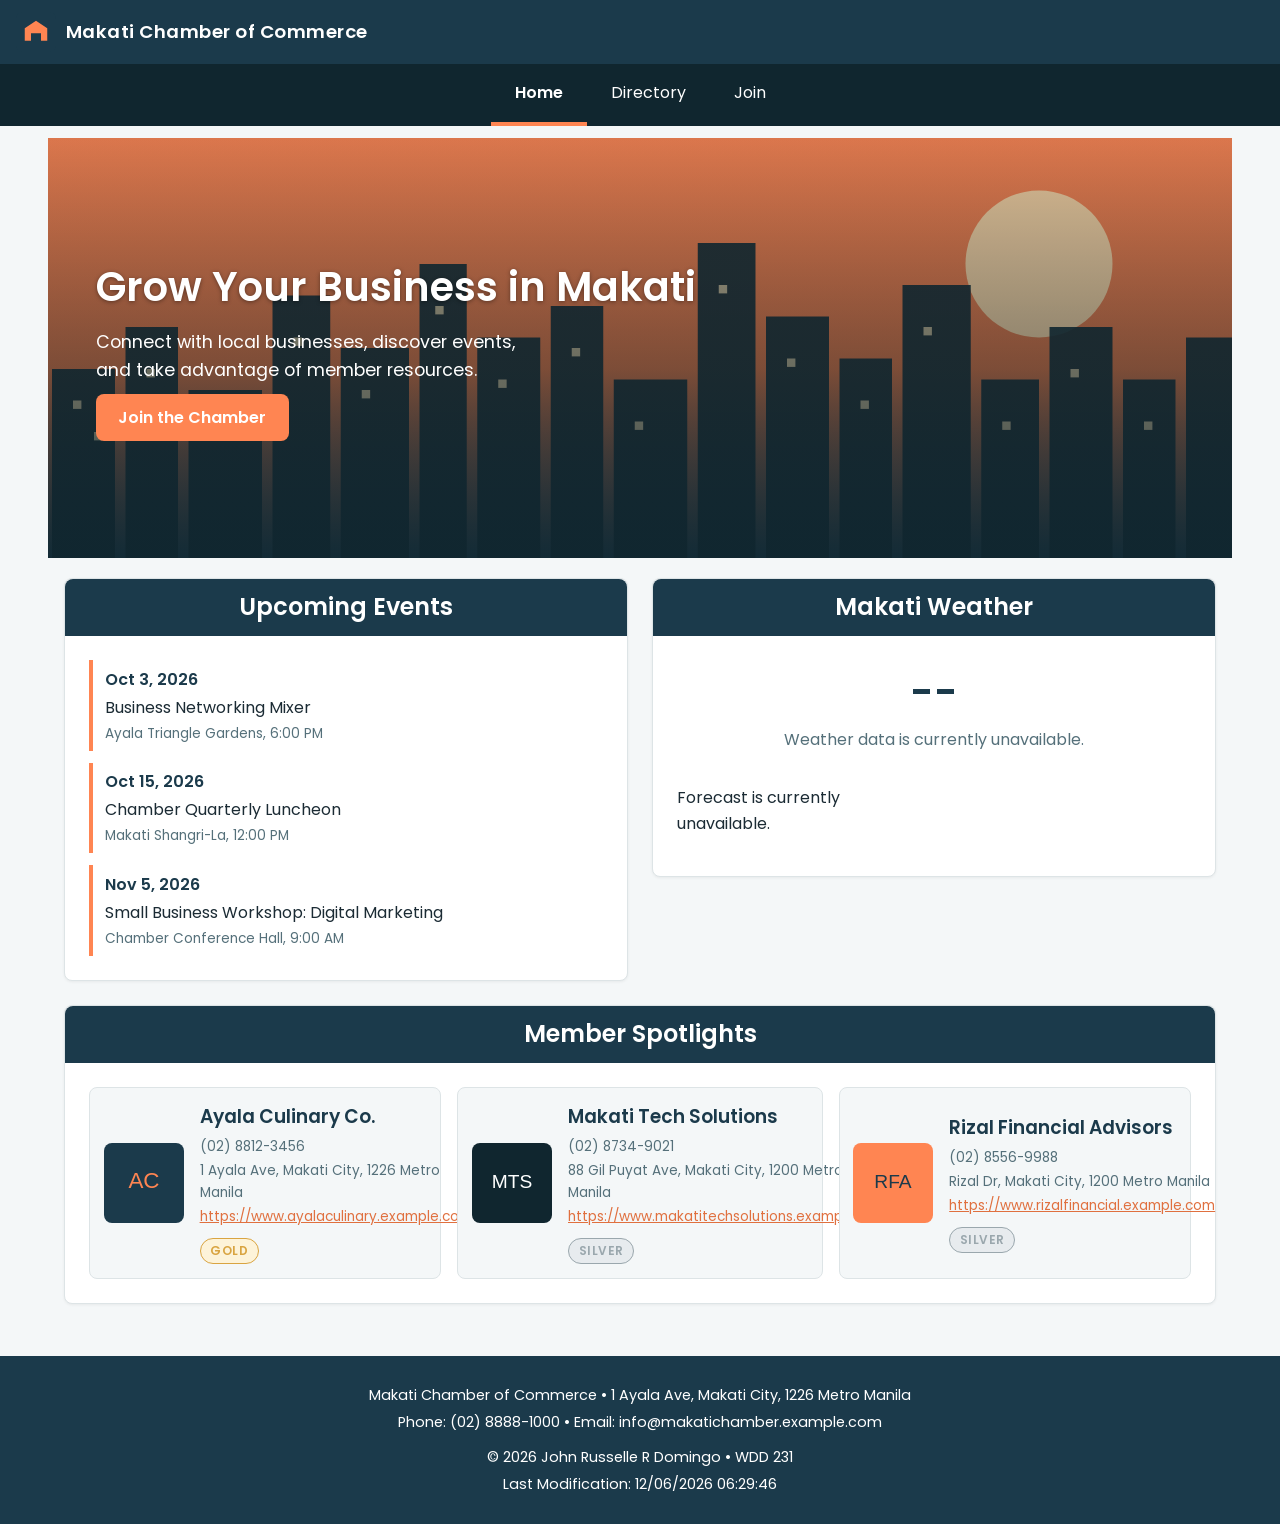
==== chamber/index.html @ a544ff93 "fix color contrast issues" ====
<!DOCTYPE html>
<html lang="en">
<head>
    <meta charset="UTF-8">
    <meta name="viewport" content="width=device-width, initial-scale=1.0">
    <title>Home | Makati Chamber of Commerce</title>
    <meta name="description" content="Makati Chamber of Commerce home page - join, connect, and grow with local businesses in Makati City.">
    <meta name="author" content="John Russelle R Domingo">

    <!-- Favicon -->
    <link rel="icon" type="image/x-icon" href="../images/favicon.ico">

    <!-- Facebook / Open Graph -->
    <meta property="og:title" content="Home | Makati Chamber of Commerce">
    <meta property="og:description" content="Makati Chamber of Commerce home page - join, connect, and grow with local businesses in Makati City.">
    <meta property="og:image" content="https://kiddogreed.github.io/wdd231/chamber/images/chamber-share.svg">
    <meta property="og:url" content="https://kiddogreed.github.io/wdd231/chamber/index.html">
    <meta property="og:type" content="website">

    <!-- Google Fonts -->
    <link rel="preconnect" href="https://fonts.googleapis.com">
    <link rel="preconnect" href="https://fonts.gstatic.com" crossorigin>
    <link href="https://fonts.googleapis.com/css2?family=Poppins:wght@300;400;500;600;700&display=swap" rel="stylesheet">

    <!-- CSS Stylesheets -->
    <link rel="stylesheet" href="styles/normalize.css">
    <link rel="stylesheet" href="styles/small.css">
    <link rel="stylesheet" href="styles/larger.css">

    <!-- JavaScript Files -->
    <script src="scripts/navigation.js" defer></script>
    <script src="scripts/date.js" defer></script>
    <script src="scripts/weather.js" defer></script>
    <script src="scripts/spotlights.js" defer></script>
</head>
<body>
    <header>
        <div class="logo-container">
            <img src="images/logo.svg" alt="Makati Chamber of Commerce logo" width="40" height="40">
            <span>Makati Chamber of Commerce</span>
        </div>
        <button id="hamburger" aria-label="Toggle navigation menu" aria-expanded="false" aria-controls="primary-nav">&#9776;</button>
    </header>

    <nav id="primary-nav">
        <ul>
            <li><a href="index.html" class="active" aria-current="page">Home</a></li>
            <li><a href="directory.html">Directory</a></li>
            <li><a href="join.html">Join</a></li>
        </ul>
    </nav>

    <main>
        <section class="hero">
            <img src="images/hero.svg" alt="Makati City skyline at sunset" class="hero-image">
            <div class="hero-content">
                <h1>Grow Your Business in Makati</h1>
                <p>Connect with local businesses, discover events, and take advantage of member resources.</p>
                <a href="join.html" class="cta-button">Join the Chamber</a>
            </div>
        </section>

        <div class="home-columns">
            <section id="events" class="card">
                <h2>Upcoming Events</h2>
                <ul class="events-list">
                    <li>
                        <span class="event-date">Oct 3, 2026</span>
                        <span class="event-name">Business Networking Mixer</span>
                        <span class="event-location">Ayala Triangle Gardens, 6:00 PM</span>
                    </li>
                    <li>
                        <span class="event-date">Oct 15, 2026</span>
                        <span class="event-name">Chamber Quarterly Luncheon</span>
                        <span class="event-location">Makati Shangri-La, 12:00 PM</span>
                    </li>
                    <li>
                        <span class="event-date">Nov 5, 2026</span>
                        <span class="event-name">Small Business Workshop: Digital Marketing</span>
                        <span class="event-location">Chamber Conference Hall, 9:00 AM</span>
                    </li>
                </ul>
            </section>

            <section id="weather" class="card">
                <h2>Makati Weather</h2>
                <div class="weather-current">
                    <p id="current-temp">--</p>
                    <p id="weather-desc">Loading weather...</p>
                </div>
                <div id="forecast" class="forecast-grid" aria-label="Three day forecast">
                    <!-- Dynamically populated via weather.js -->
                </div>
            </section>
        </div>

        <section id="spotlights" class="card">
            <h2>Member Spotlights</h2>
            <div id="spotlights-container" class="spotlights-grid">
                <!-- Dynamically populated via spotlights.js -->
            </div>
        </section>
    </main>

    <footer>
        <div class="footer-contact">
            <p>Makati Chamber of Commerce &bull; 1 Ayala Ave, Makati City, 1226 Metro Manila</p>
            <p>Phone: (02) 8888-1000 &bull; Email: info@makatichamber.example.com</p>
        </div>
        <p>&copy; <span id="currentyear"></span> John Russelle R Domingo &bull; WDD 231</p>
        <p id="lastModified"></p>
    </footer>
</body>
</html>
---- chamber/styles/small.css ----
/* ==========================================================================
   Base variables & reset
   ========================================================================== */
:root {
    --color-primary: #1b3a4b;
    --color-primary-dark: #10262f;
    --color-accent: #ff8552;
    --color-accent-dark: #e0703f;
    --bg-body: #f4f7f8;
    --bg-card: #ffffff;
    --text-main: #1b2b34;
    --text-muted: #55707a;
    --member-bg: #f0e6d2;
    --silver-bg: #e7ebee;
    --silver-border: #9aa7ad;
    --gold-bg: #fdf3d9;
    --gold-border: #d9a441;
    --radius: 8px;
    --font-body: 'Poppins', sans-serif;
}

*,
*::before,
*::after {
    box-sizing: border-box;
}

body {
    font-family: var(--font-body);
    background-color: var(--bg-body);
    color: var(--text-main);
    line-height: 1.6;
}

h1,
h2,
h3 {
    font-weight: 600;
}

img {
    max-width: 100%;
    height: auto;
    display: block;
}

/* ==========================================================================
   Header
   ========================================================================== */
header {
    background-color: var(--color-primary);
    color: #fff;
    display: flex;
    justify-content: space-between;
    align-items: center;
    padding: 0.75rem 1rem;
    position: sticky;
    top: 0;
    z-index: 100;
}

.logo-container {
    display: flex;
    align-items: center;
    gap: 0.6rem;
    font-size: 1.15rem;
    font-weight: 600;
    letter-spacing: 0.5px;
}

#hamburger {
    background: none;
    border: none;
    color: #fff;
    font-size: 1.8rem;
    line-height: 1;
    cursor: pointer;
    padding: 0.25rem 0.5rem;
}

/* ==========================================================================
   Navigation
   ========================================================================== */
nav {
    background-color: var(--color-primary-dark);
    display: none;
}

nav.open {
    display: block;
}

nav ul {
    list-style-type: none;
    margin: 0;
    padding: 0;
}

nav a {
    display: block;
    color: #fff;
    text-decoration: none;
    padding: 0.9rem 1rem;
    text-align: center;
    border-left: 4px solid transparent;
    transition: background-color 0.15s ease, border-color 0.15s ease;
}

nav a:hover,
nav a:focus {
    background-color: var(--color-accent-dark);
}

nav a.active {
    border-left-color: var(--color-accent);
    font-weight: 600;
}

/* ==========================================================================
   Main layout
   ========================================================================== */
main {
    padding: 1.25rem 1rem;
    max-width: 1200px;
    margin: 0 auto;
}

main > h1 {
    margin-top: 0;
}

.card {
    background-color: var(--bg-card);
    border: 1px solid #dde4e6;
    border-radius: var(--radius);
    padding: 1rem;
    margin-bottom: 1.25rem;
    box-shadow: 0 1px 3px rgba(0, 0, 0, 0.06);
}

.card h2 {
    margin: -1rem -1rem 1rem -1rem;
    background-color: var(--color-primary);
    color: #fff;
    padding: 0.6rem 1rem;
    text-align: center;
    border-radius: var(--radius) var(--radius) 0 0;
}

/* ==========================================================================
   Hero
   ========================================================================== */
.hero {
    position: relative;
    margin: -1.25rem -1rem 1.25rem -1rem;
}

.hero-image {
    width: 100%;
    height: 260px;
    object-fit: cover;
}

.hero-content {
    position: absolute;
    inset: 0;
    display: flex;
    flex-direction: column;
    justify-content: center;
    align-items: center;
    text-align: center;
    gap: 0.6rem;
    padding: 1rem;
    color: #fff;
    background: linear-gradient(180deg, rgba(16, 38, 47, 0.15), rgba(16, 38, 47, 0.75));
}

.hero-content h1 {
    margin: 0;
    font-size: 1.5rem;
    text-shadow: 0 1px 4px rgba(0, 0, 0, 0.4);
}

.hero-content p {
    margin: 0;
    max-width: 32ch;
    font-size: 0.95rem;
}

.cta-button {
    display: inline-block;
    background-color: var(--color-accent);
    color: #fff;
    text-decoration: none;
    font-weight: 600;
    padding: 0.65rem 1.4rem;
    border-radius: var(--radius);
    transition: background-color 0.15s ease;
}

.cta-button:hover,
.cta-button:focus {
    background-color: var(--color-accent-dark);
}

/* ==========================================================================
   Events
   ========================================================================== */
.events-list {
    list-style-type: none;
    margin: 0;
    padding: 0;
    display: flex;
    flex-direction: column;
    gap: 0.75rem;
}

.events-list li {
    display: flex;
    flex-direction: column;
    gap: 0.15rem;
    border-left: 4px solid var(--color-accent);
    padding: 0.4rem 0.75rem;
}

.event-date {
    font-weight: 600;
    color: var(--color-primary);
}

.event-location {
    font-size: 0.85rem;
    color: var(--text-muted);
}

/* ==========================================================================
   Weather
   ========================================================================== */
.weather-current {
    text-align: center;
    margin-bottom: 1rem;
}

#current-temp {
    font-size: 2.5rem;
    font-weight: 600;
    color: var(--color-primary);
    margin: 0;
}

#weather-desc {
    margin: 0.2rem 0 0 0;
    color: var(--text-muted);
}

.forecast-grid {
    display: grid;
    grid-template-columns: repeat(3, 1fr);
    gap: 0.6rem;
}

.forecast-day {
    background-color: var(--bg-body);
    border-radius: var(--radius);
    padding: 0.6rem 0.3rem;
    text-align: center;
}

.forecast-day-name {
    font-weight: 600;
    margin: 0 0 0.25rem 0;
    color: var(--color-primary);
}

.forecast-temp {
    margin: 0;
    font-size: 1.1rem;
}

.forecast-desc {
    margin: 0.2rem 0 0 0;
    font-size: 0.8rem;
    color: var(--text-muted);
}

/* ==========================================================================
   Spotlights
   ========================================================================== */
.spotlights-grid {
    display: grid;
    grid-template-columns: 1fr;
    gap: 1rem;
}

.spotlight-card {
    display: flex;
    align-items: center;
    gap: 1rem;
    background-color: var(--bg-body);
    border: 1px solid #dde4e6;
    border-radius: var(--radius);
    padding: 0.85rem;
}

.spotlight-card img {
    width: 80px;
    height: 80px;
    flex: 0 0 auto;
    border-radius: var(--radius);
}

.spotlight-info h3 {
    margin: 0 0 0.25rem 0;
    color: var(--color-primary);
}

.spotlight-info p {
    margin: 0.15rem 0;
    font-size: 0.85rem;
    color: var(--text-muted);
}

.spotlight-info a {
    color: var(--color-accent-dark);
    overflow-wrap: break-word;
}

/* ==========================================================================
   Directory controls
   ========================================================================== */
.directory-controls {
    display: flex;
    justify-content: space-between;
    align-items: center;
    flex-wrap: wrap;
    gap: 0.75rem;
    margin-bottom: 1.25rem;
}

.view-buttons {
    display: flex;
    gap: 0.5rem;
}

.view-buttons button {
    padding: 0.5rem 1rem;
    border: 1px solid var(--color-primary);
    background-color: #fff;
    color: var(--color-primary);
    cursor: pointer;
    border-radius: var(--radius);
    font-family: var(--font-body);
    font-size: 0.95rem;
    transition: background-color 0.15s ease, color 0.15s ease;
}

.view-buttons button:hover {
    background-color: var(--color-primary);
    color: #fff;
}

.view-buttons button.view-active {
    background-color: var(--color-accent);
    border-color: var(--color-accent);
    color: #fff;
}

/* ==========================================================================
   Members: grid view (default)
   ========================================================================== */
#members-container {
    display: grid;
    grid-template-columns: 1fr;
    gap: 1rem;
}

#members-container.list-view {
    display: flex;
    flex-direction: column;
    gap: 0.75rem;
}

.member-card {
    background-color: var(--bg-card);
    border: 1px solid #dde4e6;
    border-radius: var(--radius);
    padding: 1rem;
    box-shadow: 0 1px 3px rgba(0, 0, 0, 0.06);
}

.member-card img {
    width: 100%;
    border-radius: var(--radius);
    margin-bottom: 0.6rem;
}

.member-card h3 {
    margin: 0 0 0.35rem 0;
    color: var(--color-primary);
}

.member-card p {
    margin: 0.2rem 0;
    font-size: 0.9rem;
    color: var(--text-muted);
}

.member-card a {
    color: var(--color-accent-dark);
    overflow-wrap: break-word;
}

.membership-badge {
    display: inline-block;
    margin-top: 0.5rem;
    padding: 0.15rem 0.6rem;
    border-radius: 999px;
    font-size: 0.75rem;
    font-weight: 600;
    text-transform: uppercase;
    letter-spacing: 0.5px;
}

.membership-badge.member {
    background-color: var(--member-bg);
    color: #7a5b1e;
}

.membership-badge.silver {
    background-color: var(--silver-bg);
    color: var(--silver-border);
    border: 1px solid var(--silver-border);
}

.membership-badge.gold {
    background-color: var(--gold-bg);
    color: var(--gold-border);
    border: 1px solid var(--gold-border);
}

/* List view: image beside details */
#members-container.list-view .member-card {
    display: flex;
    align-items: center;
    gap: 1rem;
}

#members-container.list-view .member-card img {
    width: 80px;
    height: 80px;
    flex: 0 0 auto;
    margin-bottom: 0;
}

#members-container.list-view .member-info {
    min-width: 0;
}

#members-container.list-view .member-info p,
#members-container.list-view .member-info a {
    overflow-wrap: break-word;
}

/* ==========================================================================
   Footer
   ========================================================================== */
footer {
    background-color: var(--color-primary);
    color: #fff;
    text-align: center;
    padding: 1.5rem 1rem;
}

.footer-contact {
    margin-bottom: 0.75rem;
    font-size: 0.9rem;
}

footer p {
    margin: 0.25rem 0;
    font-size: 0.9rem;
}
---- chamber/styles/larger.css ----
/* ==========================================================================
   Larger screens (768px and up): horizontal nav, multi-column layout
   ========================================================================== */
@media (min-width: 768px) {
    #hamburger {
        display: none;
    }

    nav {
        display: block !important;
        background-color: var(--color-primary-dark);
    }

    nav ul {
        display: flex;
        justify-content: center;
    }

    nav li {
        flex: 0 1 auto;
    }

    nav a {
        border-left: none;
        border-bottom: 4px solid transparent;
        padding: 1rem 1.5rem;
    }

    nav a.active {
        border-left-color: transparent;
        border-bottom-color: var(--color-accent);
    }

    main {
        padding: 2rem 1.5rem;
    }

    .card {
        padding: 1.5rem;
    }

    .card h2 {
        margin: -1.5rem -1.5rem 1.5rem -1.5rem;
    }

    #members-container {
        grid-template-columns: repeat(2, 1fr);
    }

    .hero-image {
        height: 420px;
    }

    .hero-content {
        align-items: flex-start;
        text-align: left;
        padding: 3rem;
    }

    .hero-content h1 {
        font-size: 2.5rem;
    }

    .hero-content p {
        max-width: 40ch;
        font-size: 1.1rem;
    }

    main > .card + .card {
        margin-top: 1.5rem;
    }

    .home-columns {
        display: flex;
        gap: 1.5rem;
        align-items: flex-start;
        margin-bottom: 1.5rem;
    }

    .home-columns > .card {
        flex: 1;
        margin-top: 0;
        margin-bottom: 0;
    }

    .spotlights-grid {
        grid-template-columns: repeat(2, 1fr);
    }
}

@media (min-width: 1024px) {
    #members-container {
        grid-template-columns: repeat(3, 1fr);
    }

    .spotlights-grid {
        grid-template-columns: repeat(3, 1fr);
    }
}
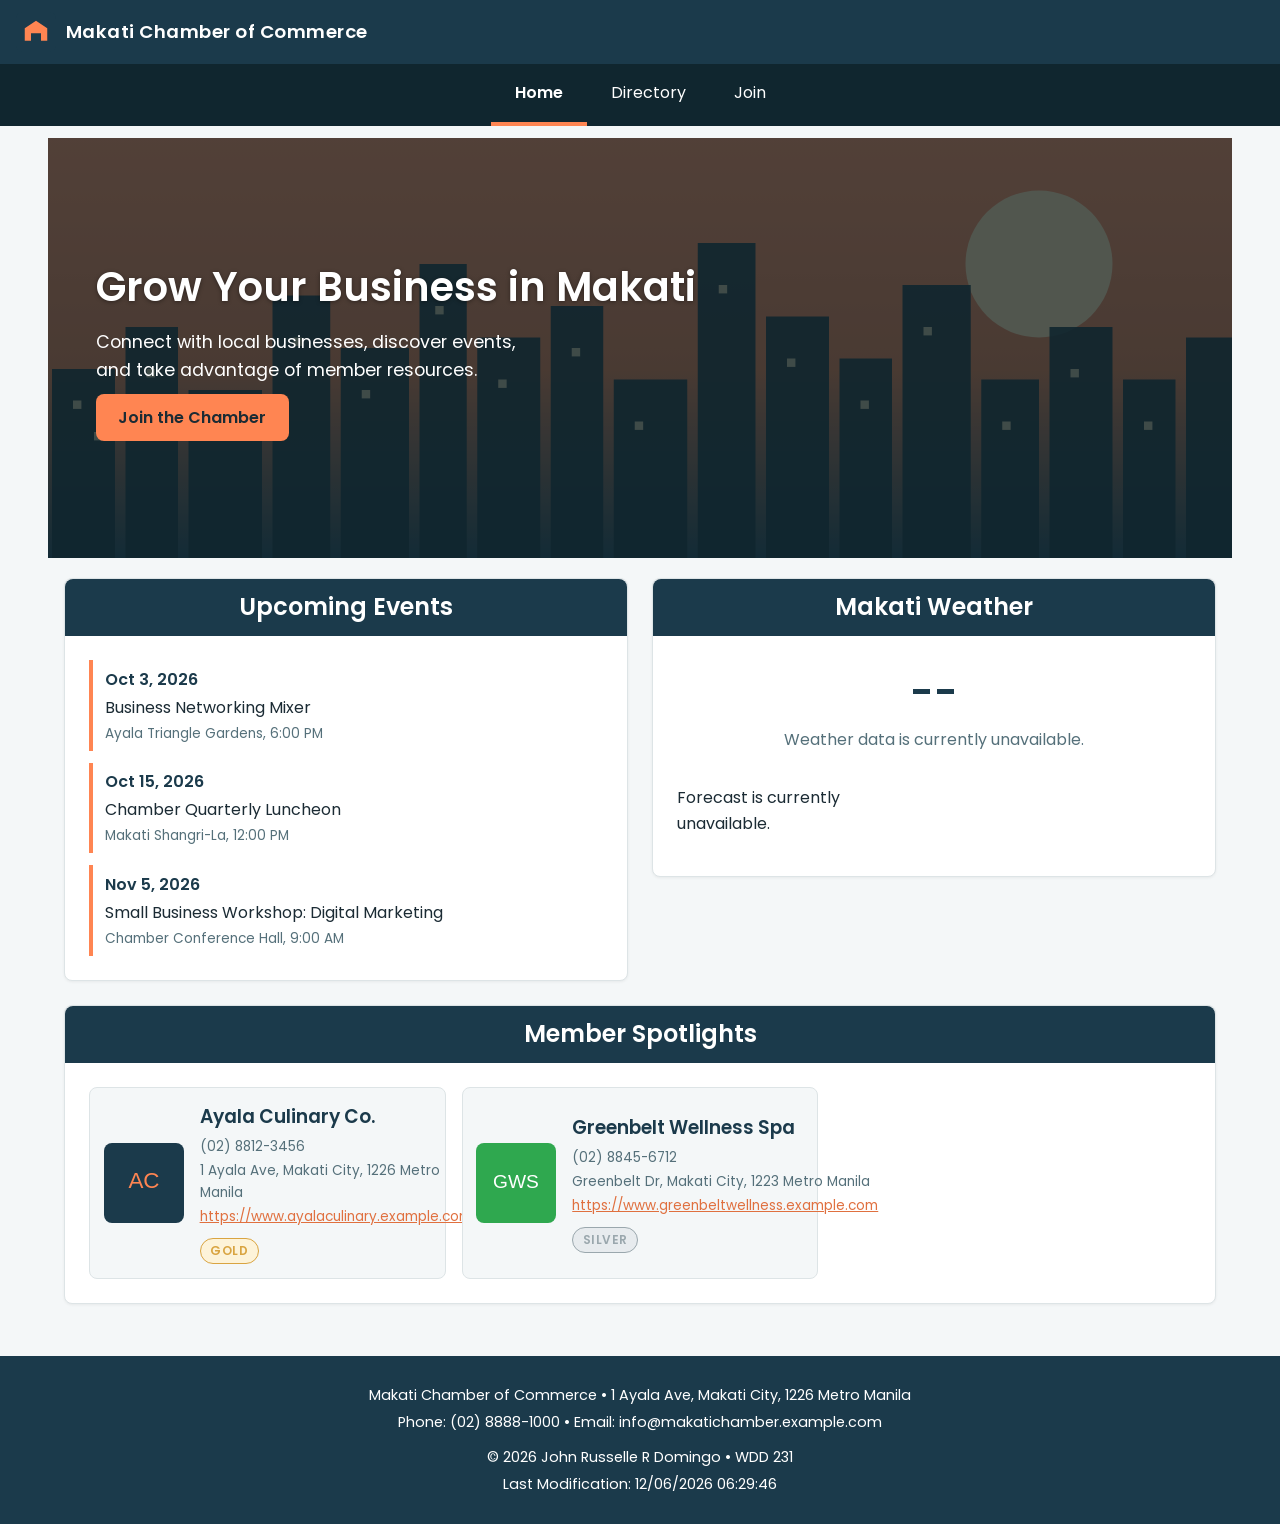
==== commit 7129e471: "fix audit issue" ====
--- a/chamber/index.html
+++ b/chamber/index.html
@@ -88,7 +88,7 @@
                     <p id="current-temp">--</p>
                     <p id="weather-desc">Loading weather...</p>
                 </div>
-                <div id="forecast" class="forecast-grid" aria-label="Three day forecast">
+                <div id="forecast" class="forecast-grid" role="group" aria-label="Three day forecast">
                     <!-- Dynamically populated via weather.js -->
                 </div>
             </section>
--- a/chamber/styles/small.css
+++ b/chamber/styles/small.css
@@ -172,7 +172,8 @@
     gap: 0.6rem;
     padding: 1rem;
     color: #fff;
-    background: linear-gradient(180deg, rgba(16, 38, 47, 0.15), rgba(16, 38, 47, 0.75));
+    /* solid-ish scrim (not a gradient) so text contrast is guaranteed regardless of the photo underneath */
+    background-color: rgba(16, 38, 47, 0.72);
 }
 
 .hero-content h1 {
@@ -190,7 +191,7 @@
 .cta-button {
     display: inline-block;
     background-color: var(--color-accent);
-    color: #fff;
+    color: var(--text-main);
     text-decoration: none;
     font-weight: 600;
     padding: 0.65rem 1.4rem;
@@ -362,7 +363,7 @@
 .view-buttons button.view-active {
     background-color: var(--color-accent);
     border-color: var(--color-accent);
-    color: #fff;
+    color: var(--text-main);
 }
 
 /* ==========================================================================
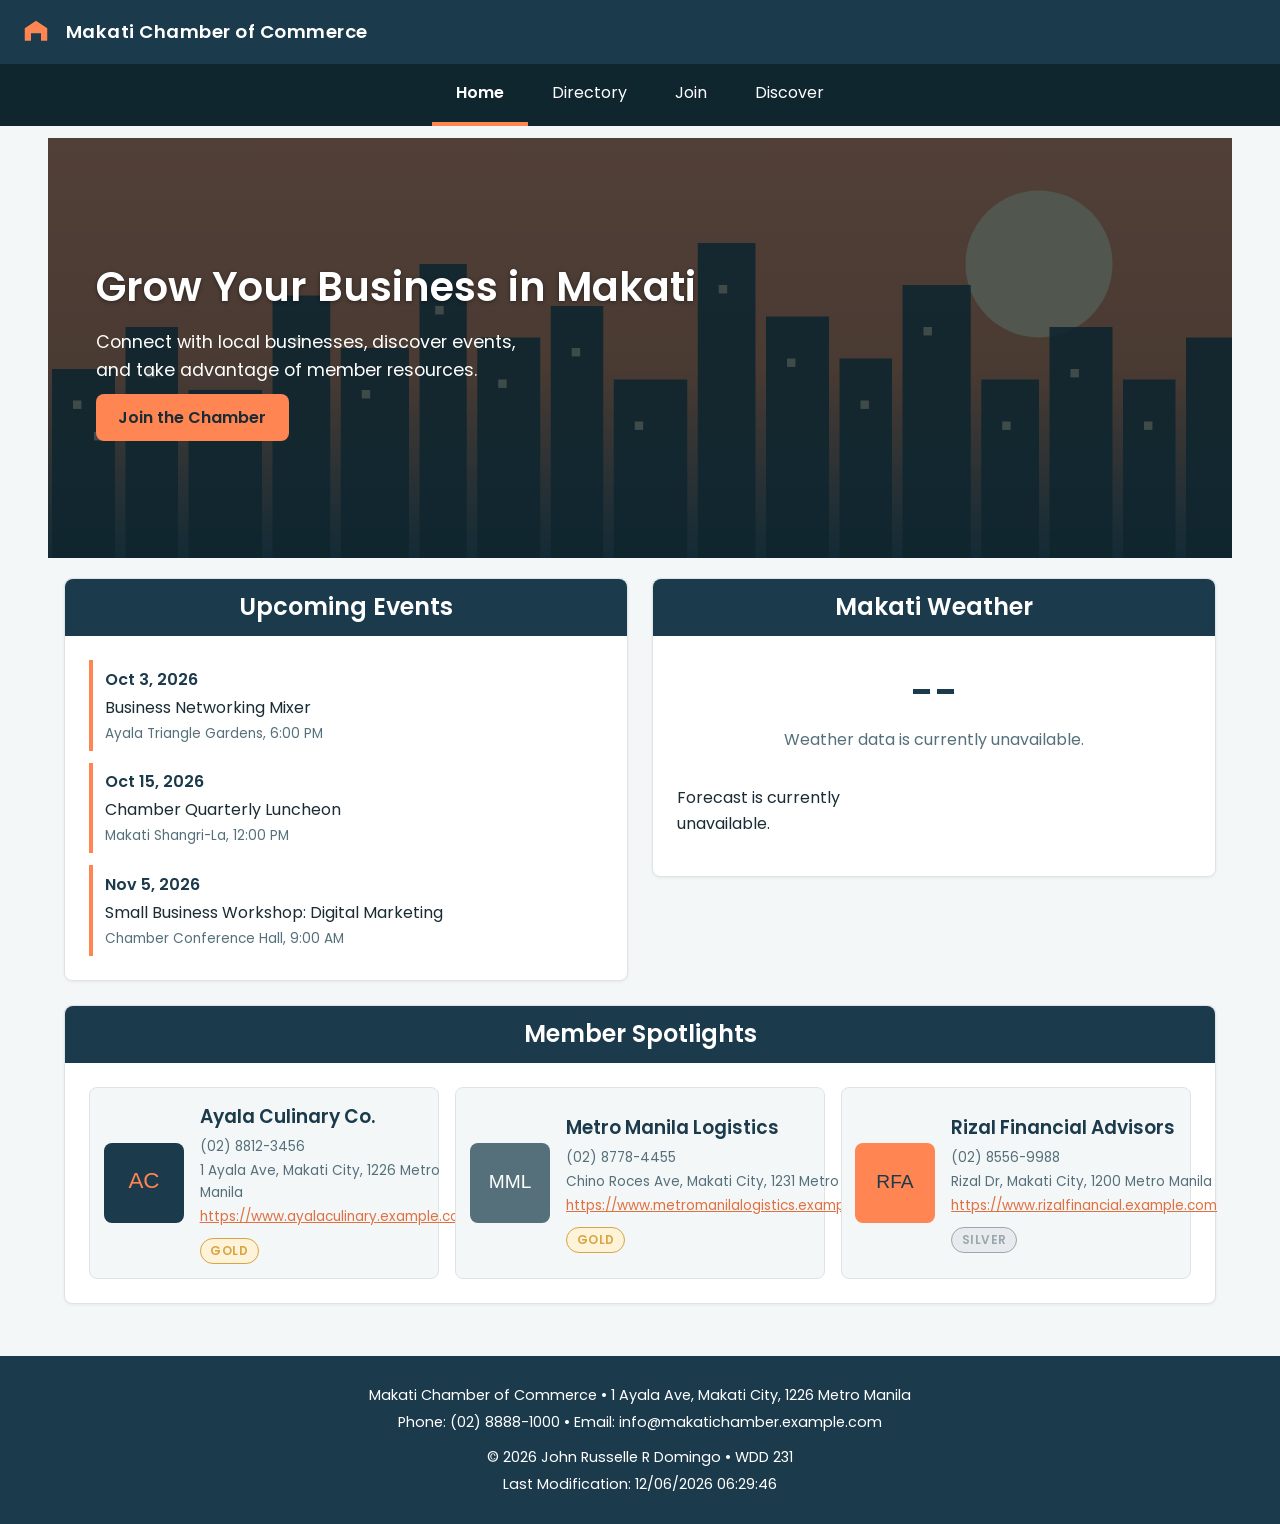
==== commit e9cd1481: "W05: Chamber Discover Page" ====
--- a/chamber/index.html
+++ b/chamber/index.html
@@ -47,6 +47,7 @@
             <li><a href="index.html" class="active" aria-current="page">Home</a></li>
             <li><a href="directory.html">Directory</a></li>
             <li><a href="join.html">Join</a></li>
+            <li><a href="discover.html">Discover</a></li>
         </ul>
     </nav>
 
--- a/chamber/styles/small.css
+++ b/chamber/styles/small.css
@@ -4,17 +4,26 @@
 :root {
     --color-primary: #1b3a4b;
     --color-primary-dark: #10262f;
+    --color-primary-dark-rgb: 16, 38, 47;
     --color-accent: #ff8552;
     --color-accent-dark: #e0703f;
+    --color-white: #fff;
+    --color-error: #c0392b;
     --bg-body: #f4f7f8;
     --bg-card: #ffffff;
     --text-main: #1b2b34;
     --text-muted: #55707a;
+    --border-light: #dde4e6;
+    --input-border: #b9c4c9;
+    --shadow-card: 0 1px 3px rgba(0, 0, 0, 0.06);
+    --shadow-modal: 0 8px 24px rgba(0, 0, 0, 0.25);
     --member-bg: #f0e6d2;
+    --member-text: #7a5b1e;
     --silver-bg: #e7ebee;
     --silver-border: #9aa7ad;
     --gold-bg: #fdf3d9;
     --gold-border: #d9a441;
+    --bronze-border: #c67c3f;
     --radius: 8px;
     --font-body: 'Poppins', sans-serif;
 }
@@ -49,7 +58,7 @@
    ========================================================================== */
 header {
     background-color: var(--color-primary);
-    color: #fff;
+    color: var(--color-white);
     display: flex;
     justify-content: space-between;
     align-items: center;
@@ -71,7 +80,7 @@
 #hamburger {
     background: none;
     border: none;
-    color: #fff;
+    color: var(--color-white);
     font-size: 1.8rem;
     line-height: 1;
     cursor: pointer;
@@ -98,7 +107,7 @@
 
 nav a {
     display: block;
-    color: #fff;
+    color: var(--color-white);
     text-decoration: none;
     padding: 0.9rem 1rem;
     text-align: center;
@@ -129,19 +138,26 @@
     margin-top: 0;
 }
 
+/* shared card-style surface reused by .card, .join-form, .member-card, and .membership-card */
+.card,
+.join-form,
+.member-card,
+.membership-card {
+    background-color: var(--bg-card);
+    border: 1px solid var(--border-light);
+    border-radius: var(--radius);
+    padding: 1rem;
+    box-shadow: var(--shadow-card);
+}
+
 .card {
-    background-color: var(--bg-card);
-    border: 1px solid #dde4e6;
-    border-radius: var(--radius);
-    padding: 1rem;
     margin-bottom: 1.25rem;
-    box-shadow: 0 1px 3px rgba(0, 0, 0, 0.06);
 }
 
 .card h2 {
     margin: -1rem -1rem 1rem -1rem;
     background-color: var(--color-primary);
-    color: #fff;
+    color: var(--color-white);
     padding: 0.6rem 1rem;
     text-align: center;
     border-radius: var(--radius) var(--radius) 0 0;
@@ -171,9 +187,9 @@
     text-align: center;
     gap: 0.6rem;
     padding: 1rem;
-    color: #fff;
+    color: var(--color-white);
     /* solid-ish scrim (not a gradient) so text contrast is guaranteed regardless of the photo underneath */
-    background-color: rgba(16, 38, 47, 0.72);
+    background-color: rgba(var(--color-primary-dark-rgb), 0.72);
 }
 
 .hero-content h1 {
@@ -298,7 +314,7 @@
     align-items: center;
     gap: 1rem;
     background-color: var(--bg-body);
-    border: 1px solid #dde4e6;
+    border: 1px solid var(--border-light);
     border-radius: var(--radius);
     padding: 0.85rem;
 }
@@ -346,7 +362,7 @@
 .view-buttons button {
     padding: 0.5rem 1rem;
     border: 1px solid var(--color-primary);
-    background-color: #fff;
+    background-color: var(--color-white);
     color: var(--color-primary);
     cursor: pointer;
     border-radius: var(--radius);
@@ -357,7 +373,7 @@
 
 .view-buttons button:hover {
     background-color: var(--color-primary);
-    color: #fff;
+    color: var(--color-white);
 }
 
 .view-buttons button.view-active {
@@ -379,14 +395,6 @@
     display: flex;
     flex-direction: column;
     gap: 0.75rem;
-}
-
-.member-card {
-    background-color: var(--bg-card);
-    border: 1px solid #dde4e6;
-    border-radius: var(--radius);
-    padding: 1rem;
-    box-shadow: 0 1px 3px rgba(0, 0, 0, 0.06);
 }
 
 .member-card img {
@@ -424,7 +432,7 @@
 
 .membership-badge.member {
     background-color: var(--member-bg);
-    color: #7a5b1e;
+    color: var(--member-text);
 }
 
 .membership-badge.silver {
@@ -463,11 +471,353 @@
 }
 
 /* ==========================================================================
+   Join page: form
+   ========================================================================== */
+.join-intro {
+    color: var(--text-muted);
+    max-width: 60ch;
+}
+
+.join-layout {
+    display: flex;
+    flex-direction: column;
+    gap: 1.5rem;
+}
+
+.join-form fieldset {
+    border: none;
+    padding: 0;
+    margin: 0 0 1.25rem 0;
+}
+
+.join-form legend {
+    font-weight: 600;
+    color: var(--color-primary);
+    padding: 0 0 0.5rem 0;
+}
+
+.join-form label {
+    display: flex;
+    flex-direction: column;
+    gap: 0.3rem;
+    margin-bottom: 1rem;
+    font-weight: 500;
+}
+
+.join-form input,
+.join-form select,
+.join-form textarea {
+    font-family: var(--font-body);
+    font-size: 1rem;
+    padding: 0.55rem 0.65rem;
+    border: 1px solid var(--input-border);
+    border-radius: var(--radius);
+    background-color: var(--color-white);
+    color: var(--text-main);
+}
+
+.join-form input:focus,
+.join-form select:focus,
+.join-form textarea:focus {
+    outline: 2px solid var(--color-accent);
+    outline-offset: 1px;
+}
+
+.join-form input:invalid:not(:placeholder-shown) {
+    border-color: var(--color-error);
+}
+
+.join-form textarea {
+    min-height: 100px;
+    resize: vertical;
+}
+
+.join-form button[type="submit"] {
+    display: block;
+    width: 100%;
+    background-color: var(--color-accent);
+    color: var(--text-main);
+    border: none;
+    font-family: var(--font-body);
+    font-weight: 600;
+    font-size: 1rem;
+    padding: 0.75rem 1rem;
+    border-radius: var(--radius);
+    cursor: pointer;
+    transition: background-color 0.15s ease;
+}
+
+.join-form button[type="submit"]:hover,
+.join-form button[type="submit"]:focus {
+    background-color: var(--color-accent-dark);
+}
+
+/* ==========================================================================
+   Join page: membership cards
+   ========================================================================== */
+.membership-cards {
+    display: grid;
+    grid-template-columns: 1fr;
+    gap: 1rem;
+}
+
+.membership-card {
+    border-top: 4px solid var(--color-primary);
+    opacity: 0;
+    transform: translateY(16px);
+    animation: card-reveal 0.5s ease forwards;
+}
+
+.membership-card:nth-child(1) {
+    animation-delay: 0.1s;
+}
+
+.membership-card:nth-child(2) {
+    animation-delay: 0.25s;
+}
+
+.membership-card:nth-child(3) {
+    animation-delay: 0.4s;
+}
+
+.membership-card:nth-child(4) {
+    animation-delay: 0.55s;
+}
+
+@keyframes card-reveal {
+    to {
+        opacity: 1;
+        transform: translateY(0);
+    }
+}
+
+.membership-card h2 {
+    margin: 0 0 0.4rem 0;
+    color: var(--color-primary);
+    font-size: 1.1rem;
+}
+
+.membership-card p {
+    margin: 0 0 0.6rem 0;
+    color: var(--text-muted);
+    font-size: 0.9rem;
+}
+
+.membership-card a {
+    color: var(--color-accent-dark);
+    font-weight: 600;
+    text-decoration: none;
+}
+
+.membership-card a:hover,
+.membership-card a:focus {
+    text-decoration: underline;
+}
+
+.membership-card.level-np {
+    border-top-color: var(--member-bg);
+}
+
+.membership-card.level-bronze {
+    border-top-color: var(--bronze-border);
+}
+
+.membership-card.level-silver {
+    border-top-color: var(--silver-border);
+}
+
+.membership-card.level-gold {
+    border-top-color: var(--gold-border);
+}
+
+/* ==========================================================================
+   Join page: benefit modals
+   ========================================================================== */
+.benefits-modal {
+    border: none;
+    border-radius: var(--radius);
+    padding: 1.25rem;
+    max-width: 420px;
+    width: 90%;
+    box-shadow: var(--shadow-modal);
+}
+
+.benefits-modal::backdrop {
+    background-color: rgba(var(--color-primary-dark-rgb), 0.6);
+}
+
+.benefits-modal h2 {
+    margin-top: 0;
+    color: var(--color-primary);
+}
+
+.benefits-modal ul {
+    margin: 0 0 1rem 0;
+    padding-left: 1.2rem;
+}
+
+.benefits-modal li {
+    margin-bottom: 0.4rem;
+}
+
+.modal-close {
+    background-color: var(--color-primary);
+    color: var(--color-white);
+    border: none;
+    padding: 0.5rem 1.1rem;
+    border-radius: var(--radius);
+    cursor: pointer;
+    font-family: var(--font-body);
+    transition: background-color 0.15s ease;
+}
+
+.modal-close:hover,
+.modal-close:focus {
+    background-color: var(--color-primary-dark);
+}
+
+/* ==========================================================================
+   Thank you page
+   ========================================================================== */
+.application-summary dl {
+    margin: 0;
+}
+
+.detail-row {
+    display: flex;
+    justify-content: space-between;
+    gap: 1rem;
+    padding: 0.5rem 0;
+    border-bottom: 1px solid var(--border-light);
+}
+
+.detail-row:last-child {
+    border-bottom: none;
+}
+
+.detail-row dt {
+    font-weight: 600;
+    color: var(--color-primary);
+}
+
+.detail-row dd {
+    margin: 0;
+    text-align: right;
+    color: var(--text-muted);
+    overflow-wrap: anywhere;
+}
+
+/* ==========================================================================
+   Discover page: visit banner
+   ========================================================================== */
+.discover-intro {
+    color: var(--text-muted);
+    max-width: 65ch;
+}
+
+.visit-banner {
+    background-color: var(--color-primary);
+    color: var(--color-white);
+    border-radius: var(--radius);
+    padding: 0.85rem 1rem;
+    margin-bottom: 1.25rem;
+    font-weight: 500;
+}
+
+/* ==========================================================================
+   Discover page: card grid (named grid areas, mobile-first single column)
+   ========================================================================== */
+.discover-grid {
+    display: grid;
+    grid-template-columns: 1fr;
+    grid-template-areas:
+        "item1"
+        "item2"
+        "item3"
+        "item4"
+        "item5"
+        "item6"
+        "item7"
+        "item8";
+    gap: 1.25rem;
+    margin-bottom: 1.5rem;
+}
+
+.discover-grid .card {
+    display: flex;
+    flex-direction: column;
+    margin-bottom: 0;
+}
+
+.discover-grid .card:nth-child(1) { grid-area: item1; }
+.discover-grid .card:nth-child(2) { grid-area: item2; }
+.discover-grid .card:nth-child(3) { grid-area: item3; }
+.discover-grid .card:nth-child(4) { grid-area: item4; }
+.discover-grid .card:nth-child(5) { grid-area: item5; }
+.discover-grid .card:nth-child(6) { grid-area: item6; }
+.discover-grid .card:nth-child(7) { grid-area: item7; }
+.discover-grid .card:nth-child(8) { grid-area: item8; }
+
+.discover-grid .card figure {
+    margin: -1rem -1rem 0.75rem -1rem;
+    overflow: hidden;
+}
+
+.discover-grid .card figure img {
+    width: 100%;
+    height: 200px;
+    object-fit: cover;
+    /* no hover effect on small screens per assignment requirements */
+}
+
+.discover-grid .card h2 {
+    margin: 0 0 0.4rem 0;
+    background: none;
+    color: var(--color-primary);
+    text-align: left;
+    padding: 0;
+    border-radius: 0;
+}
+
+.discover-grid .card address {
+    font-style: normal;
+    color: var(--text-muted);
+    font-size: 0.85rem;
+    margin-bottom: 0.5rem;
+}
+
+.discover-grid .card p {
+    flex: 1;
+    color: var(--text-muted);
+    font-size: 0.9rem;
+    margin: 0 0 0.85rem 0;
+}
+
+.discover-grid .card .card-button {
+    align-self: flex-start;
+    background-color: var(--color-accent);
+    color: var(--text-main);
+    border: none;
+    font-family: var(--font-body);
+    font-weight: 600;
+    font-size: 0.9rem;
+    padding: 0.55rem 1.1rem;
+    border-radius: var(--radius);
+    cursor: pointer;
+    transition: background-color 0.15s ease;
+}
+
+.discover-grid .card .card-button:hover,
+.discover-grid .card .card-button:focus {
+    background-color: var(--color-accent-dark);
+}
+
+/* ==========================================================================
    Footer
    ========================================================================== */
 footer {
     background-color: var(--color-primary);
-    color: #fff;
+    color: var(--color-white);
     text-align: center;
     padding: 1.5rem 1rem;
 }
--- a/chamber/styles/larger.css
+++ b/chamber/styles/larger.css
@@ -86,6 +86,20 @@
     .spotlights-grid {
         grid-template-columns: repeat(2, 1fr);
     }
+
+    .join-layout {
+        flex-direction: row;
+        align-items: flex-start;
+    }
+
+    .join-form {
+        flex: 1 1 60%;
+    }
+
+    .membership-cards {
+        flex: 0 0 300px;
+        grid-template-columns: 1fr;
+    }
 }
 
 @media (min-width: 1024px) {
@@ -96,4 +110,69 @@
     .spotlights-grid {
         grid-template-columns: repeat(3, 1fr);
     }
+
+    .membership-cards {
+        flex: 0 0 340px;
+    }
 }
+
+/* ==========================================================================
+   Discover page: medium screens (641px - 1024px)
+   Bento-style 2-column layout -- item1 and item8 are featured full-width
+   rows, not a simple reflow of the mobile columns.
+   ========================================================================== */
+@media (min-width: 641px) {
+    .discover-grid {
+        grid-template-columns: repeat(2, 1fr);
+        grid-template-areas:
+            "item1 item1"
+            "item2 item3"
+            "item4 item5"
+            "item6 item7"
+            "item8 item8";
+    }
+
+    /* hover effect only applies at medium screens and up (not mobile) */
+    .discover-grid .card figure {
+        position: relative;
+    }
+
+    .discover-grid .card figure img {
+        transition: transform 0.3s ease, filter 0.3s ease;
+    }
+
+    .discover-grid .card figure:hover img {
+        transform: scale(1.06);
+        filter: brightness(1.05) saturate(1.15);
+    }
+}
+
+/* ==========================================================================
+   Discover page: large screens (1025px and up)
+   4-column mosaic -- item1 becomes a 2x2 feature block, item8 spans two
+   columns on the final row.
+   ========================================================================== */
+@media (min-width: 1025px) {
+    .discover-grid {
+        grid-template-columns: repeat(4, 1fr);
+        grid-template-rows: repeat(3, minmax(200px, auto));
+        grid-template-areas:
+            "item1 item1 item2 item3"
+            "item1 item1 item4 item5"
+            "item6 item7 item8 item8";
+    }
+
+    .discover-grid .card:nth-child(1) {
+        display: flex;
+        flex-direction: column;
+    }
+
+    .discover-grid .card:nth-child(1) figure {
+        flex: 1;
+    }
+
+    .discover-grid .card:nth-child(1) figure img {
+        height: 100%;
+        min-height: 220px;
+    }
+}
